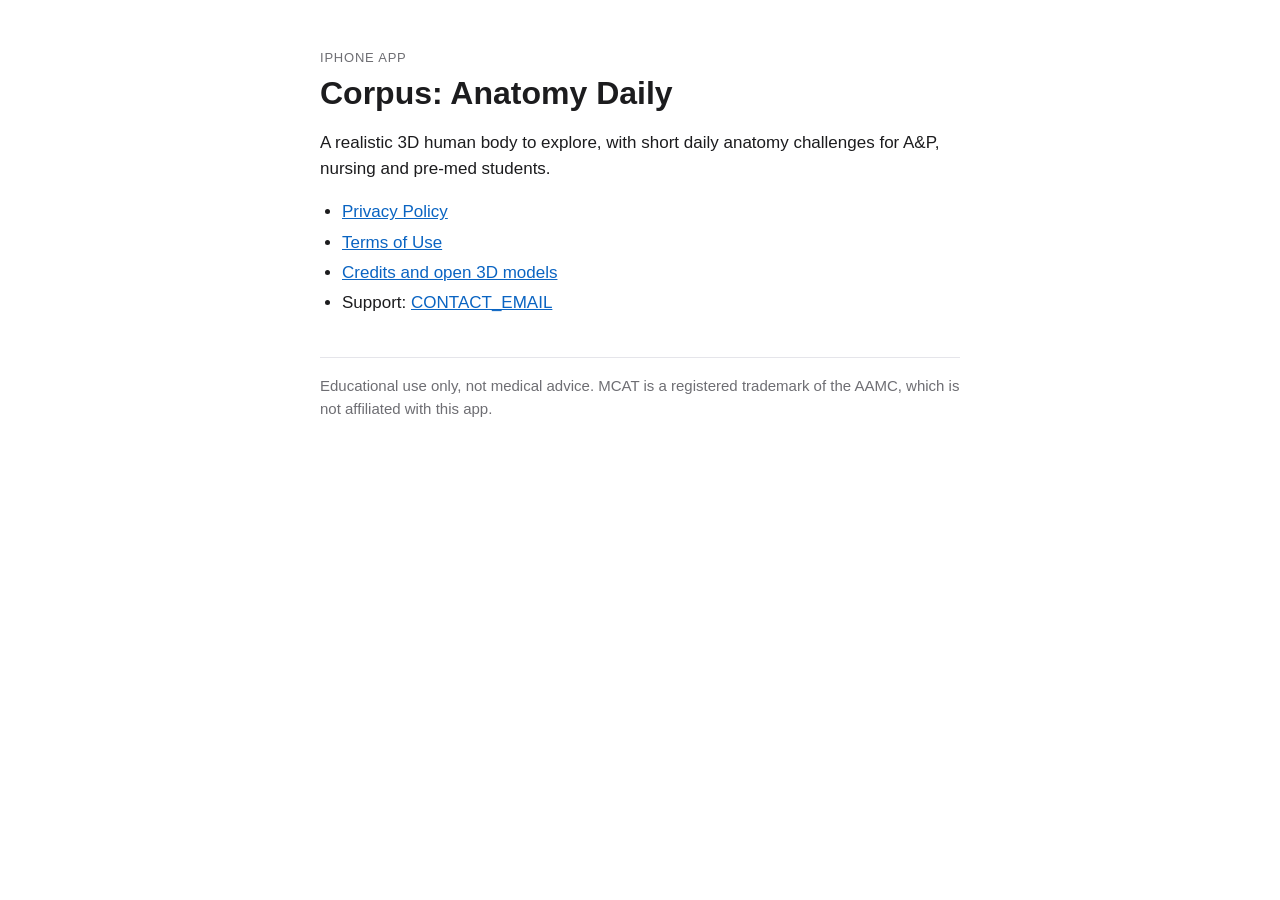
==== index.html @ 5b38b37d "Privacy policy, terms, credits and open 3D models for Corpus: Anatomy Daily Co-Authored-By: Claude O" ====
<!doctype html>
<html lang="en">
<head>
<meta charset="utf-8">
<meta name="viewport" content="width=device-width, initial-scale=1">
<title>Corpus: Anatomy Daily</title>
<link rel="stylesheet" href="style.css">
</head>
<body>
<main>
<p class="eyebrow">iPhone app</p>
<h1>Corpus: Anatomy Daily</h1>
<p>A realistic 3D human body to explore, with short daily anatomy challenges for A&amp;P, nursing and pre-med students.</p>
<ul>
<li><a href="privacy.html">Privacy Policy</a></li>
<li><a href="terms.html">Terms of Use</a></li>
<li><a href="credits.html">Credits and open 3D models</a></li>
<li>Support: <a href="mailto:CONTACT_EMAIL">CONTACT_EMAIL</a></li>
</ul>
<p class="footer">Educational use only, not medical advice. MCAT is a registered trademark of the AAMC, which is not affiliated with this app.</p>
</main>
</body>
</html>
---- style.css ----
:root { color-scheme: light dark; --bg: #ffffff; --fg: #1c1c1e; --muted: #6e6e73; --accent: #0a64c2; --rule: #e5e5ea; }
@media (prefers-color-scheme: dark) { :root { --bg: #0b0c0e; --fg: #f2f2f7; --muted: #a1a1a6; --accent: #4aa3ff; --rule: #2c2c2e; } }
* { box-sizing: border-box; }
body { margin: 0; background: var(--bg); color: var(--fg); font: 17px/1.55 -apple-system, BlinkMacSystemFont, "SF Pro Text", "Segoe UI", Roboto, Helvetica, Arial, sans-serif; }
main { max-width: 680px; margin: 0 auto; padding: 48px 20px 64px; }
.eyebrow { margin: 0; font-size: 13px; letter-spacing: 0.06em; text-transform: uppercase; color: var(--muted); }
h1 { margin: 6px 0 4px; font-size: 32px; line-height: 1.2; text-wrap: balance; }
h2 { margin: 32px 0 8px; font-size: 20px; }
.meta { margin: 0 0 24px; color: var(--muted); font-size: 15px; }
a { color: var(--accent); }
ul { padding-left: 22px; }
li { margin: 4px 0; }
.footer { margin-top: 40px; padding-top: 16px; border-top: 1px solid var(--rule); color: var(--muted); font-size: 15px; }
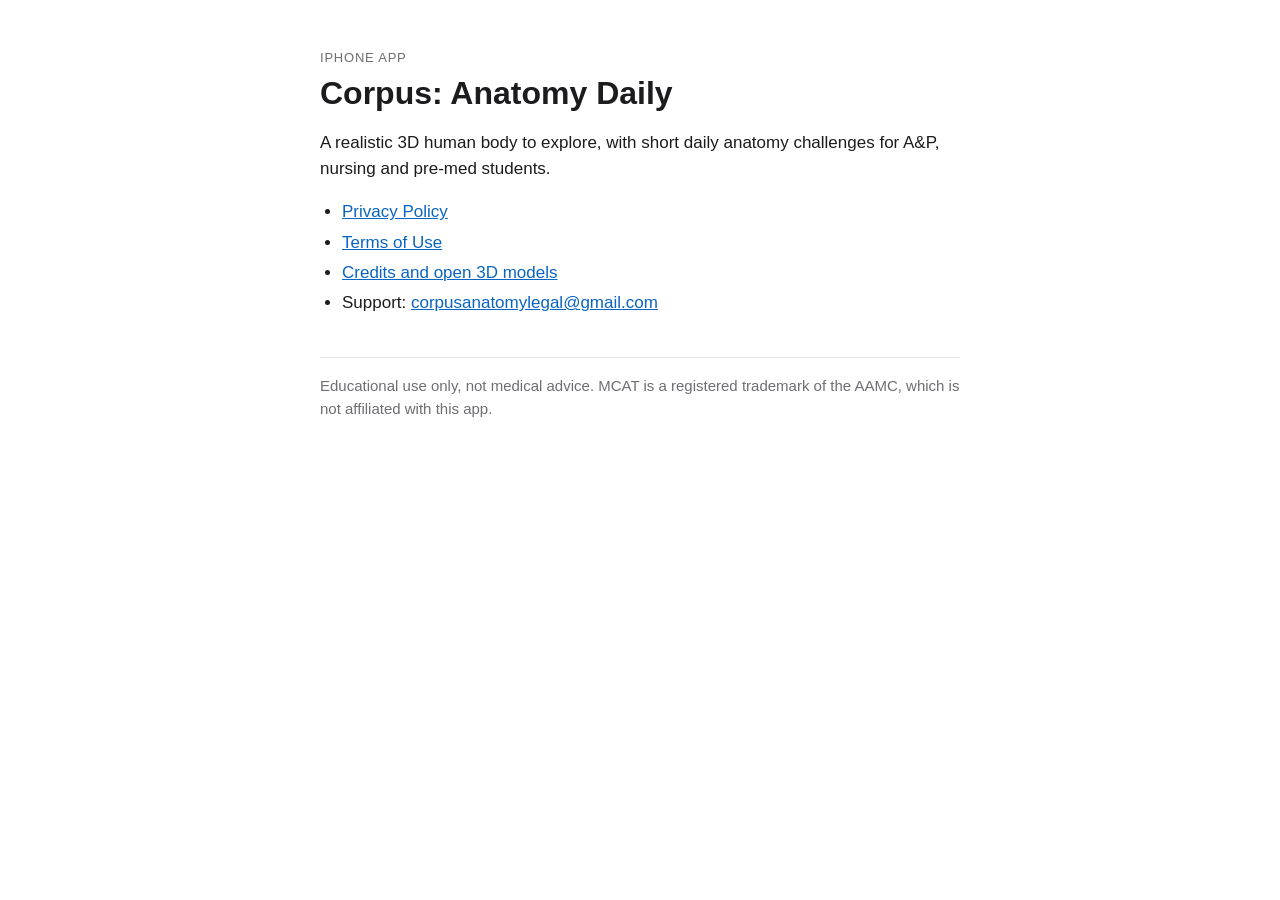
==== commit 2c7b3bca: "Add contact email Co-Authored-By: Claude Opus 5.5 <noreply@anthropic.com>" ====
--- a/index.html
+++ b/index.html
@@ -15,7 +15,7 @@
 <li><a href="privacy.html">Privacy Policy</a></li>
 <li><a href="terms.html">Terms of Use</a></li>
 <li><a href="credits.html">Credits and open 3D models</a></li>
-<li>Support: <a href="mailto:CONTACT_EMAIL">CONTACT_EMAIL</a></li>
+<li>Support: <a href="mailto:corpusanatomylegal@gmail.com">corpusanatomylegal@gmail.com</a></li>
 </ul>
 <p class="footer">Educational use only, not medical advice. MCAT is a registered trademark of the AAMC, which is not affiliated with this app.</p>
 </main>
